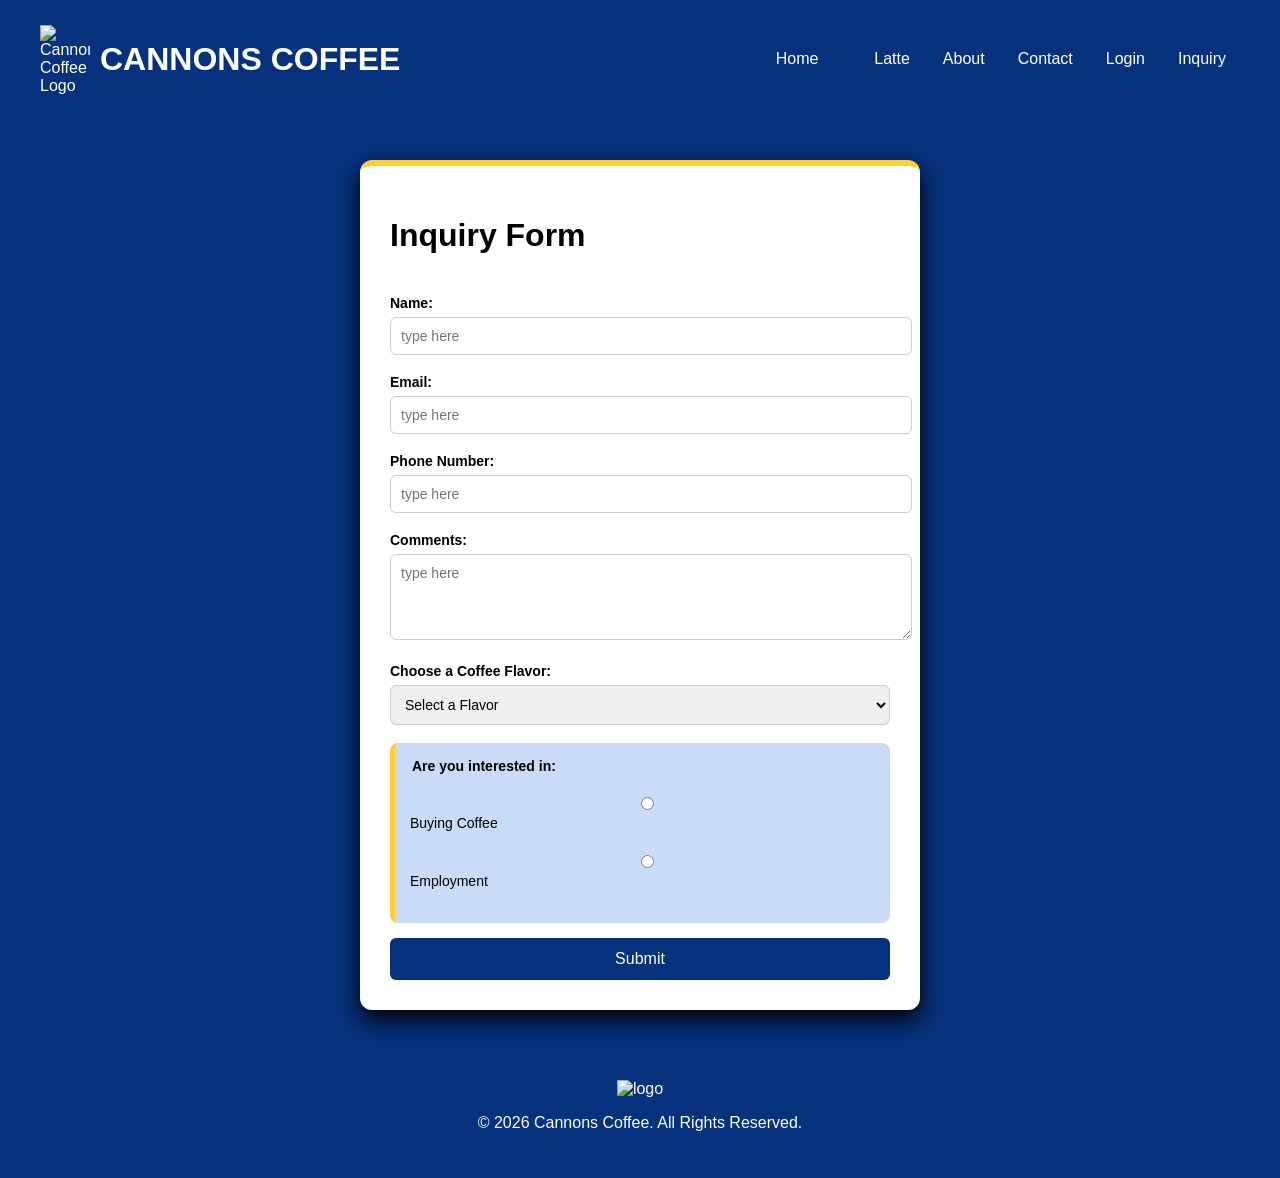
==== inquiry.html @ 1dc8b9d7 "changed code" ====
<!DOCTYPE html>
<html lang="en">

<head>
    <meta charset="UTF-8">
    <meta name="viewport" content="width=device-width, initial-scale=1.0">
    <title>Document</title>
    <link rel="stylesheet" href="css/inquiry.css">
</head>

<body>
    <script src="js/inquiry.js"></script>
<header class="top">

  <div class="logo">

    <img src="https://assets.codepen.io/296057/logo-nav.png" alt="Cannons Coffee Logo">

    <h1>CANNONS COFFEE</h1>

  </div>

  <nav>

    <ul>

      <li><a href="index.html">Home</a></li>
          <li><a href="latte.html">Latte</a></li>
      <li><a href="https://www.starbucks.com/menu" target="_blank">About</a></li>

      <li><a href="mailto:alexis.langager.remote@gmail.com" target="_blank">Contact</a></li>
      <li><a href="login.html">Login</a></li>
      <li><a href="inquiry.html">Inquiry</a></li>

    </ul>

  </nav>

</header>

<main>
  <form id="form">
    <h1>Inquiry Form</h1><br>
    <label for="name">Name:</label><br>
    <input type="text" id="name" name="name" placeholder="type here" required><br><br>

    <label for="email">Email:</label><br>
    <input type="text" id="email" name="email" placeholder="type here" required><br><br>

    <label for="phonenumber">Phone Number:</label><br>
    <input type="text" id="phoneNumber" name="phoneNumber" placeholder="type here" required><br><br>

    <label for="comments">Comments:</label><br>
    <textarea id="comments" name="comments" rows="4" cols="40" placeholder="type here"></textarea><br><br>

    <label for="coffeeFlavor">Choose a Coffee Flavor:</label><br>
    <select id="coffeeFlavor" name="coffeeFlavor">
      <option value="">Select a Flavor</option>
      <option value="original">Original ☕️ </option>
      <option value="iced carmel">Iced Carmel 🧋</option>
      <option value="pumpkin spice">Pumpkin Spice 🎃</option>
    </select><br><br>

    <div class="interest" name="interest">
      <legend>Are you interested in:</legend><br>
      <label><input type="radio" name="interest" value="buying coffee">Buying Coffee</label><br><br>
      <label><input type="radio" name="interest" value="employment">Employment</label><br><br>
    </div>

    <button type="submit">Submit</button>

  </form>
  <div class="container">

  </div>
</main>

<footer>

  <img src="https://assets.codepen.io/296057/logo-footer.png" alt="logo">

  <p>© 2026 Cannons Coffee. All Rights Reserved.</p>

</footer>
</body>

</html>
---- css/inquiry.css ----
body {
    margin: 0;
    font-family: Poppins, sans-serif;
    background: #06327d;
    color: white;
}

.top {
    display: flex;
    flex-direction: column;
    align-items: center;
    padding: 20px;
    text-align: center;
}

.logo {
    display: flex;
    align-items: center;
    gap: 10px;
}

.logo img {
    width: 50px;
}

nav ul {
    display: flex;
    flex-direction: column;
    gap: 5px;
    list-style: none;
    padding: 0;
    margin-top: 15px;
}

nav li a {
    padding: 8px 14px;
    border-radius: 6px;
    transition: 0.3s;
}

nav li a:hover {
    background-color: #ffd034;
    color: black;
}

.parent {
    display: flex;
    flex-direction: column;
    background: white;
    color: black;
    border-top: 5px solid #ffd034;
}

.parent img {
    width: 100%;
}

.parent-text {
    padding: 20px;
}

.parent-text button {
    background: #209d5c;
    color: white;
    border: none;
    padding: 10px 20px;
    border-radius: 6px;
}

.coffee {
    background: #cadbf8;
    color: black;
    padding: 20px;
    border-bottom: 5px solid #ffd034;
}

.grid {
    display: grid;
    grid-template-columns: 1fr;
    gap: 20px;
}

.card img {
    width: 100%;
    border-radius: 10px;
}

.card button {
    margin-top: 10px;
    background: #06327d;
    color: white;
    border: none;
    padding: 12px;
    border-radius: 6px;
}

footer {
    text-align: center;
    padding: 30px;
}

footer img {
    width: 250px;
}

a {
    text-decoration: none;
    color: white;
}

a:hover {
    background-color: #06327d;
}

@media (min-width: 600px) {
    .top {
        flex-direction: row;
        justify-content: space-between;
        text-align: left;
    }

    nav ul {
        flex-direction: row;
        align-items: center;
    }

    .parent {
        flex-direction: row;
    }

    .parent img {
        width: 50%;
    }

    .grid {
        grid-template-columns: 1fr 1fr;
    }
}

@media (min-width: 900px) {
    .top {
        padding: 20px 40px;
    }

    .parent-text {
        padding: 50px;
    }

    .grid {
        grid-template-columns: 1fr 1fr 1fr 1fr;
    }
}

form {
    background: white;
    color: black;
    max-width: 500px;
    margin: 40px auto;
    padding: 30px;
    border-radius: 12px;
    border-top: 6px solid #ffd034;
    box-shadow: 0 10px 25px black;
}

form label,
form legend {
    font-weight: bold;
    font-size: 14px;
}

form input,
form textarea,
form select {
    width: 100%;
    padding: 10px;
    margin-top: 5px;
    border-radius: 6px;
    border: 1px solid #ccc;
    font-family: Poppins, sans-serif;
    font-size: 14px;
}

form input:focus,
form textarea:focus,
form select:focus {
    outline: none;
    border: 1px solid #06327d;
}

.interest {
    background: #cadbf8;
    padding: 15px;
    border-radius: 8px;
    border-left: 5px solid #ffd034;
}

.interest label {
    font-weight: normal;
}

form button {
    margin-top: 15px;
    width: 100%;
    background: #06327d;
    color: white;
    border: none;
    padding: 12px;
    border-radius: 6px;
    font-size: 16px;
}

form button:hover {
    background: #ffd034;
    color: black;
}

.container p {
    background: white;
    color: black;
    max-width: 500px;
    margin: 20px auto;
    padding: 20px;
    border-radius: 10px;
    border-left: 6px solid #209d5c;
    text-align: center;
}
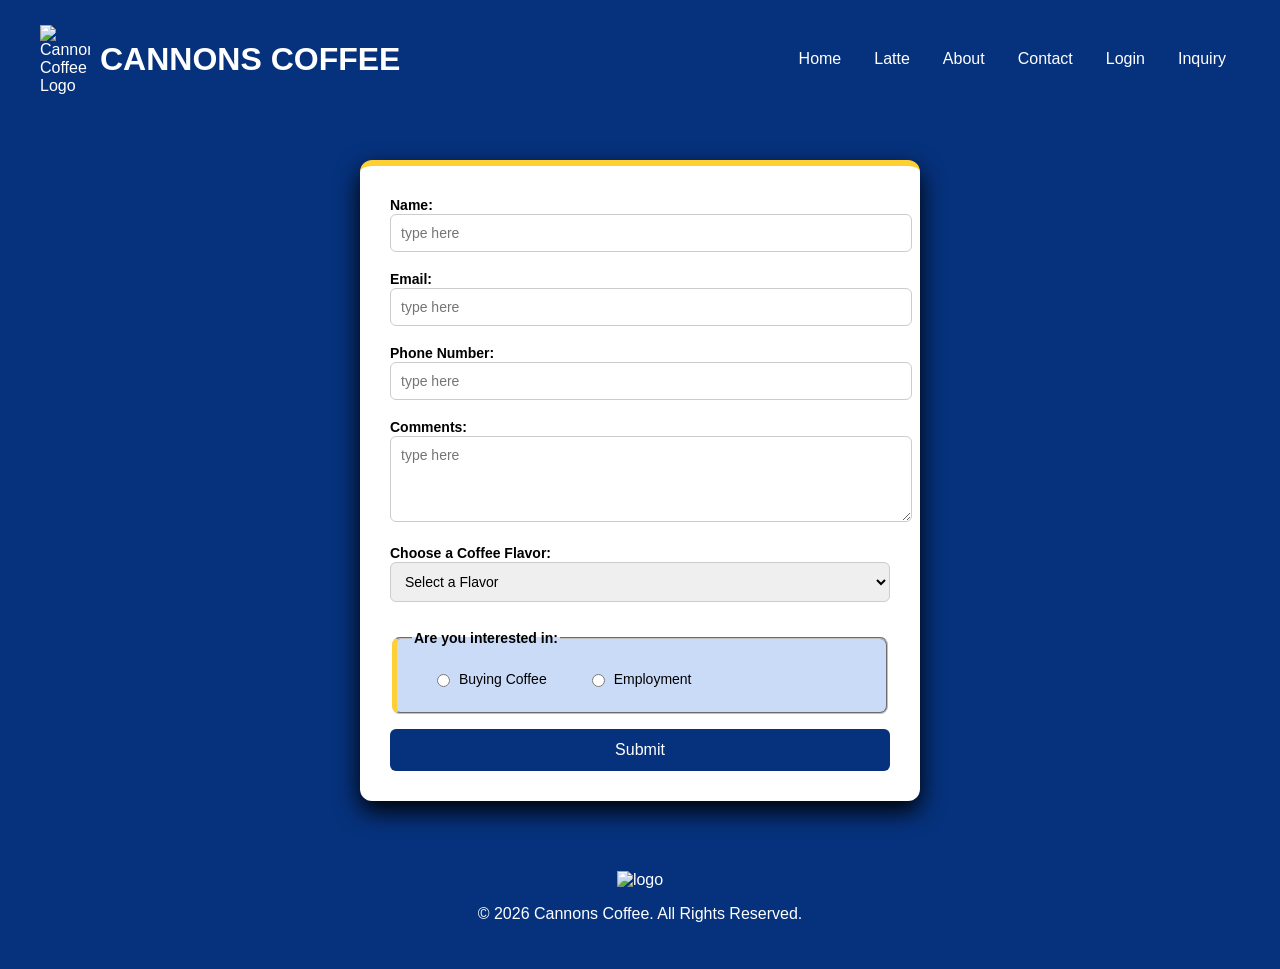
==== commit 4fe130a8: "changed code" ====
--- a/inquiry.html
+++ b/inquiry.html
@@ -9,46 +9,39 @@
 </head>
 
 <body>
-    <script src="js/inquiry.js"></script>
+
 <header class="top">
 
   <div class="logo">
-
     <img src="https://assets.codepen.io/296057/logo-nav.png" alt="Cannons Coffee Logo">
-
     <h1>CANNONS COFFEE</h1>
-
   </div>
 
   <nav>
-
     <ul>
-
       <li><a href="index.html">Home</a></li>
-          <li><a href="latte.html">Latte</a></li>
+      <li><a href="latte.html">Latte</a></li>
       <li><a href="https://www.starbucks.com/menu" target="_blank">About</a></li>
-
       <li><a href="mailto:alexis.langager.remote@gmail.com" target="_blank">Contact</a></li>
       <li><a href="login.html">Login</a></li>
       <li><a href="inquiry.html">Inquiry</a></li>
-
     </ul>
-
   </nav>
 
 </header>
 
 <main>
+
   <form id="form">
-    <h1>Inquiry Form</h1><br>
+
     <label for="name">Name:</label><br>
     <input type="text" id="name" name="name" placeholder="type here" required><br><br>
 
     <label for="email">Email:</label><br>
-    <input type="text" id="email" name="email" placeholder="type here" required><br><br>
+    <input type="email" id="email" name="email" placeholder="type here" required><br><br>
 
-    <label for="phonenumber">Phone Number:</label><br>
-    <input type="text" id="phoneNumber" name="phoneNumber" placeholder="type here" required><br><br>
+    <label for="phoneNumber">Phone Number:</label><br>
+    <input type="tel" id="phoneNumber" name="phoneNumber" placeholder="type here" required><br><br>
 
     <label for="comments">Comments:</label><br>
     <textarea id="comments" name="comments" rows="4" cols="40" placeholder="type here"></textarea><br><br>
@@ -56,32 +49,38 @@
     <label for="coffeeFlavor">Choose a Coffee Flavor:</label><br>
     <select id="coffeeFlavor" name="coffeeFlavor">
       <option value="">Select a Flavor</option>
-      <option value="original">Original ☕️ </option>
-      <option value="iced carmel">Iced Carmel 🧋</option>
+      <option value="original">Original ☕️</option>
+      <option value="iced caramel">Iced Caramel 🧋</option>
       <option value="pumpkin spice">Pumpkin Spice 🎃</option>
     </select><br><br>
 
-    <div class="interest" name="interest">
+    <fieldset class="interest">
       <legend>Are you interested in:</legend><br>
-      <label><input type="radio" name="interest" value="buying coffee">Buying Coffee</label><br><br>
-      <label><input type="radio" name="interest" value="employment">Employment</label><br><br>
-    </div>
+
+      <label>
+        <input type="radio" name="interest" value="buying coffee">
+        Buying Coffee
+      </label><br><br>
+
+      <label>
+        <input type="radio" name="interest" value="employment">
+        Employment
+      </label>
+    </fieldset>
 
     <button type="submit">Submit</button>
 
   </form>
-  <div class="container">
 
-  </div>
+  <div class="container"></div>
+
 </main>
 
 <footer>
-
   <img src="https://assets.codepen.io/296057/logo-footer.png" alt="logo">
-
   <p>© 2026 Cannons Coffee. All Rights Reserved.</p>
-
 </footer>
+<script src="js/inquiry.js"></script>
 </body>
 
 </html>
--- a/css/inquiry.css
+++ b/css/inquiry.css
@@ -43,66 +43,6 @@
     color: black;
 }
 
-.parent {
-    display: flex;
-    flex-direction: column;
-    background: white;
-    color: black;
-    border-top: 5px solid #ffd034;
-}
-
-.parent img {
-    width: 100%;
-}
-
-.parent-text {
-    padding: 20px;
-}
-
-.parent-text button {
-    background: #209d5c;
-    color: white;
-    border: none;
-    padding: 10px 20px;
-    border-radius: 6px;
-}
-
-.coffee {
-    background: #cadbf8;
-    color: black;
-    padding: 20px;
-    border-bottom: 5px solid #ffd034;
-}
-
-.grid {
-    display: grid;
-    grid-template-columns: 1fr;
-    gap: 20px;
-}
-
-.card img {
-    width: 100%;
-    border-radius: 10px;
-}
-
-.card button {
-    margin-top: 10px;
-    background: #06327d;
-    color: white;
-    border: none;
-    padding: 12px;
-    border-radius: 6px;
-}
-
-footer {
-    text-align: center;
-    padding: 30px;
-}
-
-footer img {
-    width: 250px;
-}
-
 a {
     text-decoration: none;
     color: white;
@@ -110,45 +50,6 @@
 
 a:hover {
     background-color: #06327d;
-}
-
-@media (min-width: 600px) {
-    .top {
-        flex-direction: row;
-        justify-content: space-between;
-        text-align: left;
-    }
-
-    nav ul {
-        flex-direction: row;
-        align-items: center;
-    }
-
-    .parent {
-        flex-direction: row;
-    }
-
-    .parent img {
-        width: 50%;
-    }
-
-    .grid {
-        grid-template-columns: 1fr 1fr;
-    }
-}
-
-@media (min-width: 900px) {
-    .top {
-        padding: 20px 40px;
-    }
-
-    .parent-text {
-        padding: 50px;
-    }
-
-    .grid {
-        grid-template-columns: 1fr 1fr 1fr 1fr;
-    }
 }
 
 form {
@@ -173,7 +74,6 @@
 form select {
     width: 100%;
     padding: 10px;
-    margin-top: 5px;
     border-radius: 6px;
     border: 1px solid #ccc;
     font-family: Poppins, sans-serif;
@@ -187,15 +87,27 @@
     border: 1px solid #06327d;
 }
 
-.interest {
+fieldset.interest {
     background: #cadbf8;
     padding: 15px;
     border-radius: 8px;
     border-left: 5px solid #ffd034;
+    margin-top: 10px;
+
+    display: flex;
+    gap: 20px;
+    align-items: center;
 }
 
 .interest label {
     font-weight: normal;
+    display: flex;
+    align-items: center;
+    gap: 6px;
+}
+
+input[type="radio"] {
+    width: auto;
 }
 
 form button {
@@ -207,6 +119,7 @@
     padding: 12px;
     border-radius: 6px;
     font-size: 16px;
+    cursor: pointer;
 }
 
 form button:hover {
@@ -223,4 +136,32 @@
     border-radius: 10px;
     border-left: 6px solid #209d5c;
     text-align: center;
+}
+
+footer {
+    text-align: center;
+    padding: 30px;
+}
+
+footer img {
+    width: 250px;
+}
+
+@media (min-width: 600px) {
+    .top {
+        flex-direction: row;
+        justify-content: space-between;
+        text-align: left;
+    }
+
+    nav ul {
+        flex-direction: row;
+        align-items: center;
+    }
+}
+
+@media (min-width: 900px) {
+    .top {
+        padding: 20px 40px;
+    }
 }
